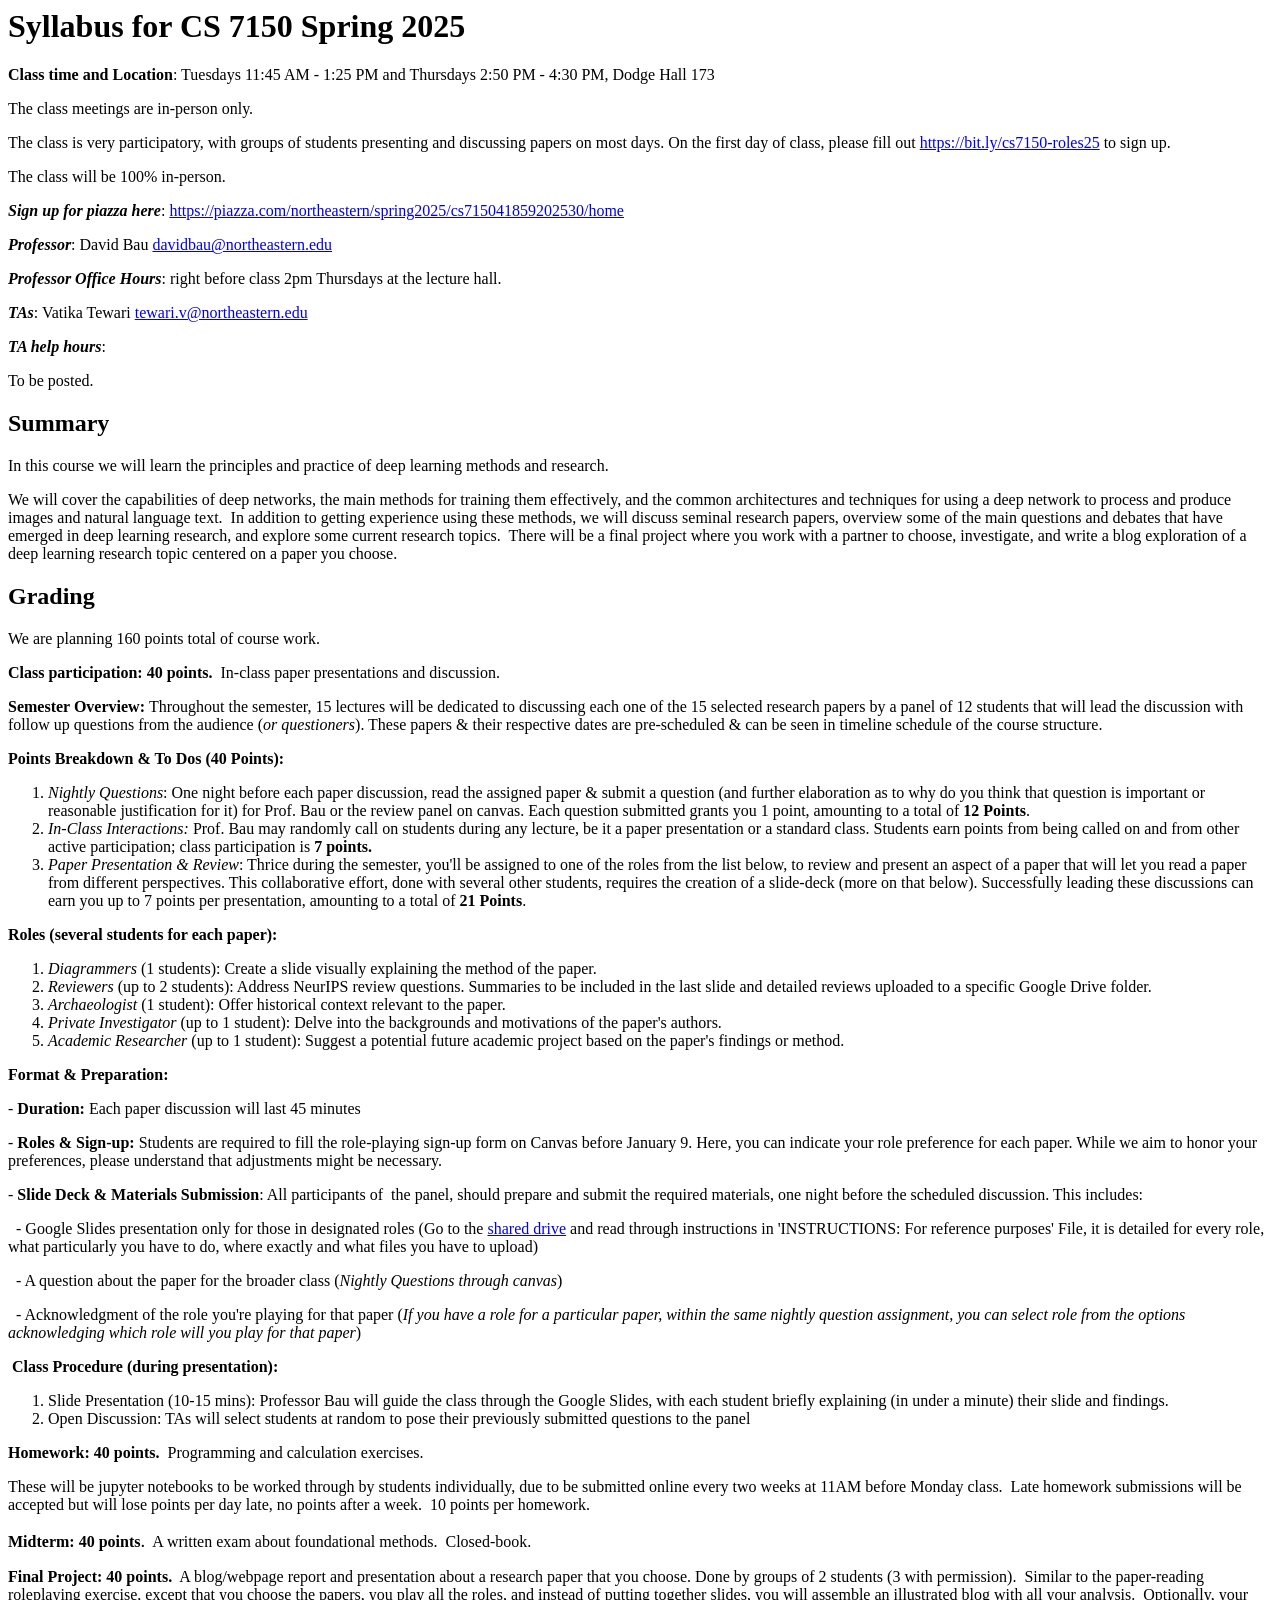
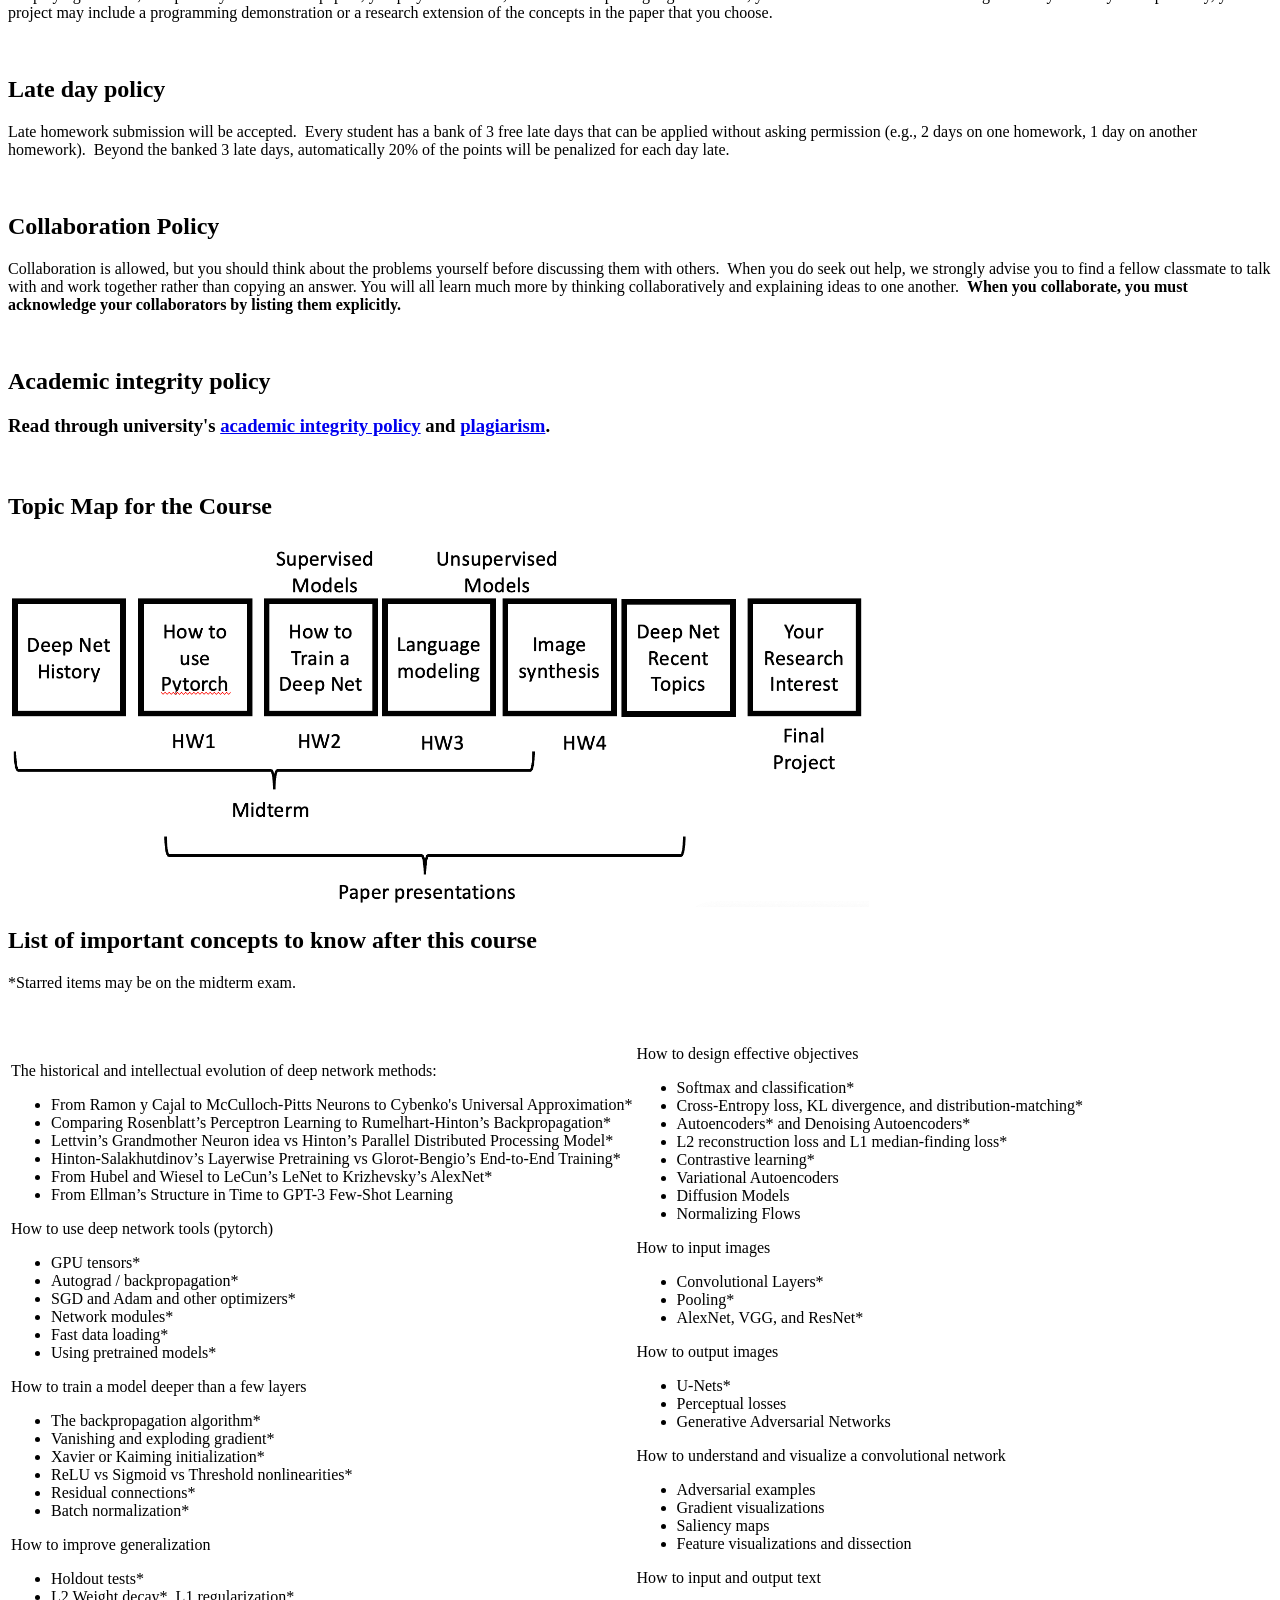
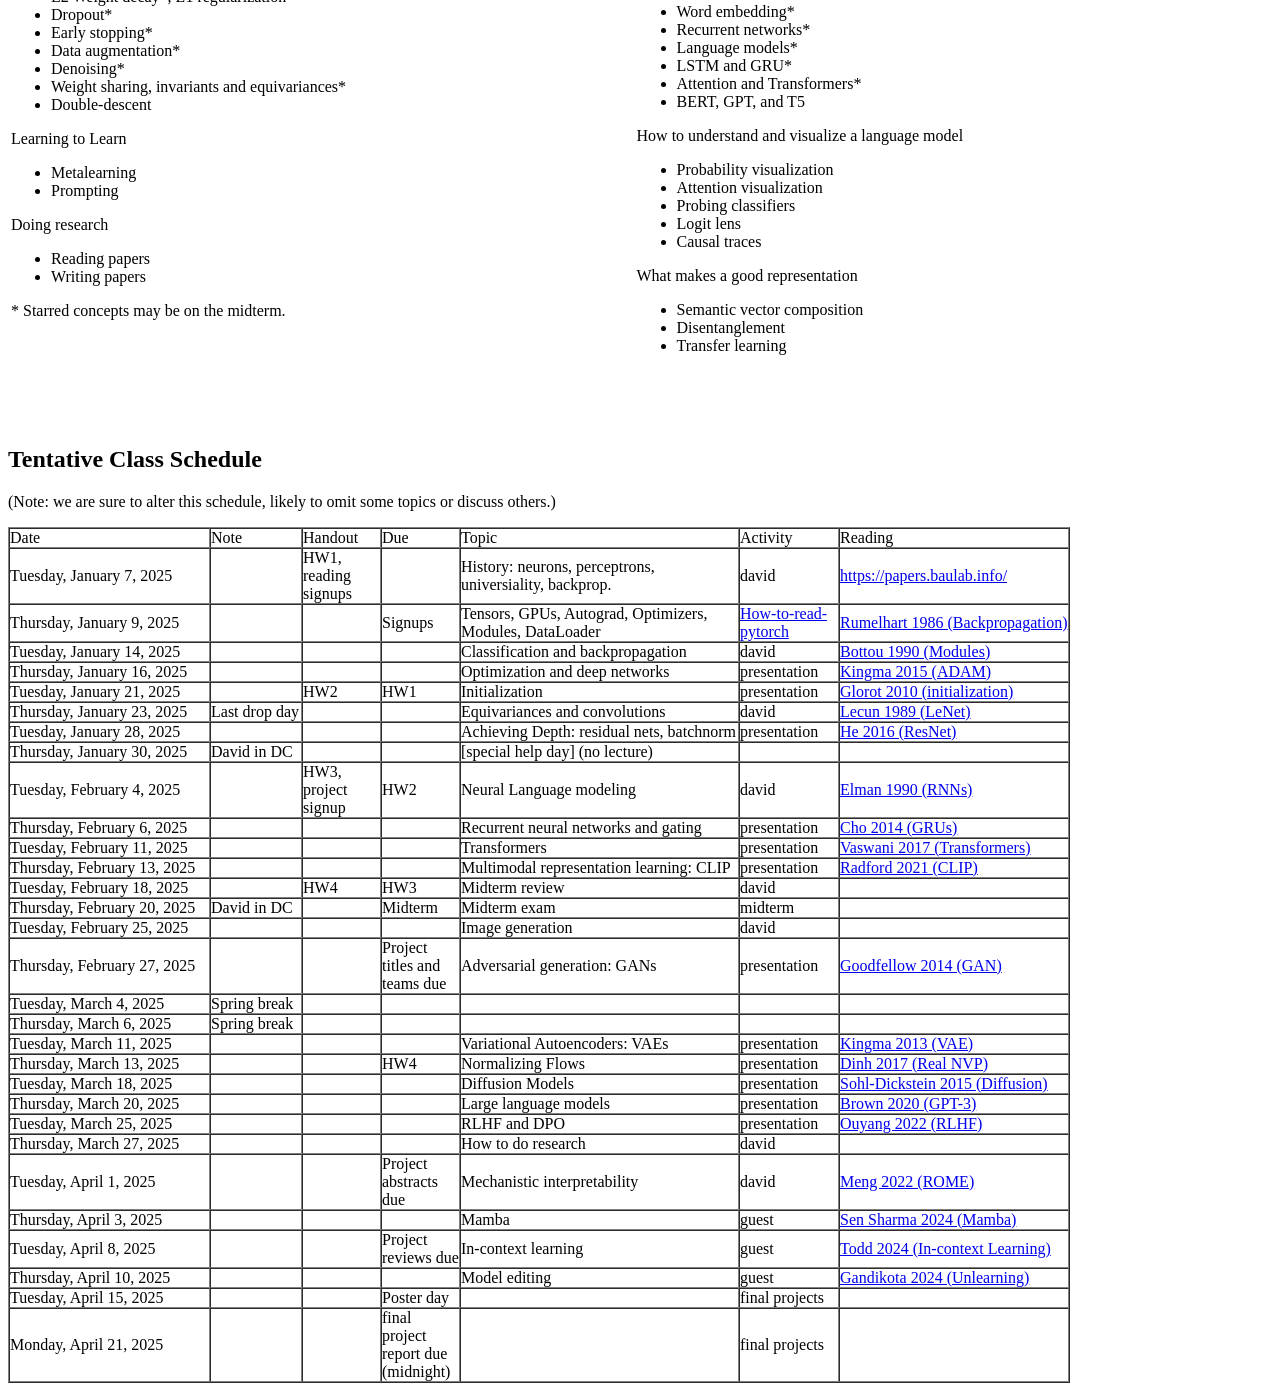
==== public/2025-Spring/index.html @ 6afc73cb "Import cs7150.baulab.info static site, add Fall 2026" ====
<html>
<body>
<div class="user_content enhanced" data-resource-type="syllabus.body" data-resource-id="213587">
  <h1><span>Syllabus for CS 7150 Spring 2025</span></h1>
  <p><strong>Class time and Location</strong></em><span style="color: var(--ic-brand-font-color-dark); font-family: inherit; font-size: 1rem;">: Tuesdays 11:45 AM - 1:25 PM and Thursdays 2:50 PM - 4:30 PM, Dodge Hall 173</span></p>
<p>The class meetings are in-person only.</p>
<p>The class is very participatory, with groups of students presenting and discussing papers on most days.  On the first day of class, please fill out <a href="https://bit.ly/cs7150-roles25">https://bit.ly/cs7150-roles25</a> to sign up.</p>
<p>The class will be 100% in-person.</p>
<p><em><strong>Sign up for piazza here</strong></em>: <a class="inline_disabled external" href="https://piazza.com/northeastern/spring2025/cs715041859202530/home" target="_blank" rel="noreferrer noopener"><span>https://piazza.com/northeastern/spring2025/cs715041859202530/home</span></span></a></p>
<p><span><em><strong>Professor</strong></em>: David Bau </span><a href="mailto:davidbau@northeastern.edu"><span>davidbau@northeastern.edu</span></a></p>
<p><em><strong>Professor Office Hours</strong></em>: right before class 2pm Thursdays at the lecture hall.</p>
<p><em><strong>TAs</strong></em>: Vatika Tewari <a href="mailto:tewari.v@northeastern.edu" target="_blank">tewari.v@northeastern.edu</a></p>
<p><span><em><strong>TA help hours</strong></em>: </span></p>
<p>To be posted.</p>
<h2><span>Summary</span></h2>
<p><span>In this course we will learn the principles and practice of deep learning methods and research.</span></p>
<p><span>We will cover the capabilities of deep networks, the main methods for training them effectively, and the common architectures and techniques for using a deep network to process and produce images and natural language text.&nbsp; In addition to getting experience using these methods, we will discuss seminal research papers, overview some of the main questions and debates that have emerged in deep learning research, and explore some current research topics.&nbsp; There will be a final project where you work with a partner to choose, investigate, and write a blog exploration of a deep learning research topic centered on a paper you choose.</span></p>
<h2><span>Grading</span></h2>
<p>We are planning 160 points total of course work.</p>
<p><span><strong>Class participation: 40 points.</strong></span>&nbsp; In-class paper presentations and discussion.</p>
<p><strong>Semester Overview: </strong>Throughout the semester, 15 lectures will be dedicated to discussing each one of the 15 selected research papers by a panel of 12 students that will lead the discussion with follow up questions from the audience (<em>or questioners</em>). These papers &amp; their respective dates are pre-scheduled &amp; can be seen in timeline schedule of the course structure.</p>
<p><strong>Points Breakdown &amp; To Dos (40 Points): </strong></p>
<ol>
<li><em>Nightly Questions</em>: One night before each paper discussion, read the assigned paper &amp; submit a question (and further elaboration as to why do you think that question is important or reasonable justification for it) for Prof. Bau or the review panel on canvas. Each question submitted grants you 1 point, amounting to a total of <strong>12 Points</strong>.</li>
<li><em>In-Class Interactions:</em> Prof. Bau may randomly call on students during any lecture, be it a paper presentation or a standard class. Students earn points from being called on and from other active participation; class participation is <strong>7 points.</strong></li>
<li><em>Paper Presentation &amp; Review</em>: Thrice during the semester, you'll be assigned to one of the roles from the list below, to review and present an aspect of a paper that will let you read a paper from different perspectives. This collaborative effort, done with several other students, requires the creation of a slide-deck (more on that below). Successfully leading these discussions can earn you up to 7 points per presentation, amounting to a total of <strong>21 Points</strong>.</li>
</ol>
<p><strong>Roles (several students for each paper):</strong></p>
<ol>
<li><em>Diagrammers</em> (1 students): Create a slide visually explaining the method of the paper.</li>
<li><em>Reviewers</em> (up to 2 students): Address NeurIPS review questions. Summaries to be included in the last slide and detailed reviews uploaded to a specific Google Drive folder.</li>
<li><em>Archaeologist</em> (1 student): Offer historical context relevant to the paper.</li>
<li><em>Private Investigator</em> (up to 1 student): Delve into the backgrounds and motivations of the paper's authors.</li>
<li><em>Academic Researcher</em> (up to 1 student): Suggest a potential future academic project based on the paper's findings or method.</li>
</ol>
<p><strong>Format &amp; Preparation:</strong></p>
<p>- <strong>Duration:</strong> Each paper discussion will last 45 minutes</p>
<p>- <strong>Roles &amp; Sign-up:</strong> Students are required to fill the role-playing sign-up form on Canvas before January 9. Here, you can indicate your role preference for each paper. While we aim to honor your preferences, please understand that adjustments might be necessary.</p>
<p>- <strong>Slide Deck &amp; Materials Submission</strong>: All participants of &nbsp;the panel, should prepare and submit the required materials, one night before the scheduled discussion. This includes:</p>
<p>&nbsp; - Google Slides presentation only for those in designated roles (Go to the <a href="https://drive.google.com/drive/folders/1-uxKyXxG5del8wugpZy5ARAf91ao2eiK?usp=sharing" target="_blank" rel="noreferrer noopener"><span>shared drive</span></span></a> and read through instructions in 'INSTRUCTIONS: For reference purposes' File, it is detailed for every role, what particularly you have to do, where exactly and what files you have to upload)</p>
<p>&nbsp; - A question about the paper for the broader class (<em>Nightly Questions through canvas</em>)</p>
<p>&nbsp; - Acknowledgment of the role you're playing for that paper (<em>If you have a role for a particular paper, within the same nightly question assignment, you can select role from the options acknowledging which role will you play for that paper</em>)</p>
<p><strong>&nbsp;Class Procedure (during presentation):</strong></p>
<ol>
<li>Slide Presentation (10-15 mins): Professor Bau will guide the class through the Google Slides, with each student briefly explaining (in under a minute) their slide and findings.</li>
<li>Open Discussion: TAs will select students at random to pose their previously submitted questions to the panel</li>
</ol>
<p><span><strong>Homework: 40 points.</strong></span><span>&nbsp; Programming and calculation exercises.</span></p>
<p><span>These will be jupyter notebooks to be worked through by students individually, due to be submitted online every two weeks at 11AM before Monday class.&nbsp; Late homework submissions will be accepted but will lose points per day late, no points after a week.&nbsp; 10 points per homework.</span></p>
<p><span><strong>Midterm: 40 points</strong></span><span><span style="font-size: 14pt;">.</span>&nbsp; A written exam about foundational methods.&nbsp; Closed-book.</span></p>
<p><span><strong>Final Project: 40 points.</strong></span><span>&nbsp; A blog/webpage report and presentation about a research paper that you choose. Done by groups of 2 students (3 with permission).&nbsp; Similar to the paper-reading roleplaying exercise, except that you choose the papers, you play all the roles, and instead of putting together slides, you will assemble an illustrated blog with all your analysis.&nbsp; Optionally, your project may include a programming demonstration or a research extension of the concepts in the paper that you choose.</span></p>
<p>&nbsp;</p>
<h2><span>Late day policy</span></h2>
<p><span>Late homework submission will be accepted.&nbsp; Every student has a bank of 3 free late days that can be applied without asking permission (e.g., 2 days on one homework, 1 day on another homework).&nbsp; Beyond the banked 3 late days, automatically 20% of the points will be penalized for each day late.</span></p>
<p>&nbsp;</p>
<h2><span>Collaboration Policy</span></h2>
<p><span>Collaboration is allowed</span><span>, </span><span>but you should think about the problems yourself before discussing them with others.&nbsp; </span><span>When you do seek out help, we strongly advise you to find a fellow classmate to talk with and work together rather than copying an answer. You will all learn much more by thinking collaboratively and explaining ideas to one another.&nbsp; </span><strong>When you collaborate, you must acknowledge your collaborators by listing them explicitly.</strong></p>
<p>&nbsp;</p>
<h2><span>Academic integrity policy</span></h2>
<h3><span>Read through university's <a href="https://osccr.sites.northeastern.edu/academic-integrity-policy/" target="_blank" rel="noreferrer noopener"><span>academic integrity policy</span></span></a>&nbsp;and&nbsp;<a href="http://www.plagiarism.org/" target="_blank" rel="noreferrer noopener"><span>plagiarism</span></span></a>.&nbsp;</span></h3>
<p>&nbsp;</p>
<h2><span>Topic Map for the Course</span></h2>
<p><span><img src="cs7150-2025-topicmap.png" width="861" height="367"><br></span></p>
<h2><span>List of important concepts to know after this course</span></h2>
<p><span>*Starred items may be on the midterm exam.</span></p>
<p>&nbsp;</p>
<table>
<tbody>
<tr>
<td>
<p><span>The historical and intellectual evolution of deep network methods:</span></p>
<ul>
<li aria-level="1"><span>From Ramon y Cajal to McCulloch-Pitts Neurons to Cybenko's Universal Approximation*</span></li>
<li aria-level="1"><span>Comparing Rosenblatt’s Perceptron Learning to</span>&nbsp;Rumelhart-Hinton’s Backpropagation*</li>
<li aria-level="1"><span>Lettvin’s Grandmother Neuron idea vs Hinton’s Parallel Distributed Processing Model*</span></li>
<li aria-level="1"><span>Hinton-Salakhutdinov’s Layerwise Pretraining vs Glorot-Bengio’s End-to-End Training*</span></li>
<li aria-level="1"><span>From Hubel and Wiesel to LeCun’s LeNet to Krizhevsky’s AlexNet*</span></li>
<li aria-level="1"><span>From Ellman’s Structure in Time to GPT-3 Few-Shot Learning</span></li>
</ul>
<p><span>How to use deep network tools (pytorch)</span></p>
<ul>
<li aria-level="1"><span>GPU tensors*</span></li>
<li aria-level="1"><span>Autograd / backpropagation*</span></li>
<li aria-level="1"><span>SGD and Adam and other optimizers*</span></li>
<li aria-level="1"><span>Network modules*</span></li>
<li aria-level="1"><span>Fast data loading*</span></li>
<li aria-level="1"><span>Using pretrained models*</span></li>
</ul>
<p><span>How to train a model deeper than a few layers</span></p>
<ul>
<li aria-level="1"><span>The backpropagation algorithm*</span></li>
<li aria-level="1"><span>Vanishing and exploding gradient*</span></li>
<li aria-level="1"><span>Xavier or Kaiming initialization*</span></li>
<li aria-level="1"><span>ReLU vs Sigmoid vs Threshold nonlinearities*</span></li>
<li aria-level="1"><span>Residual connections*</span></li>
<li aria-level="1"><span>Batch normalization*</span></li>
</ul>
<p><span>How to improve generalization</span></p>
<ul>
<li aria-level="1"><span>Holdout tests*</span></li>
<li aria-level="1"><span>L2 Weight decay*, L1 regularization*</span></li>
<li aria-level="1"><span>Dropout*</span></li>
<li aria-level="1"><span>Early stopping*</span></li>
<li aria-level="1"><span>Data augmentation*</span></li>
<li aria-level="1"><span>Denoising*</span></li>
<li aria-level="1"><span>Weight sharing, invariants and equivariances*</span></li>
<li aria-level="1"><span>Double-descent</span></li>
</ul>
<p><span>Learning to Learn</span></p>
<ul>
<li aria-level="1"><span>Metalearning</span></li>
<li aria-level="1"><span>Prompting</span></li>
</ul>
<p>Doing research</p>
<ul>
<li aria-level="1"><span>Reading papers</span></li>
<li aria-level="1"><span>Writing papers</span></li>
</ul>
<p>* Starred concepts may be on the midterm.</p>
<p>&nbsp;</p>
</td>
<td>
<p><span>How to design effective objectives</span></p>
<ul>
<li aria-level="1"><span>Softmax and classification*</span></li>
<li aria-level="1"><span>Cross-Entropy loss, KL divergence, and distribution-matching*</span></li>
<li aria-level="1"><span>Autoencoders* and Denoising Autoencoders*</span></li>
<li aria-level="1"><span>L2 reconstruction loss and L1 median-finding loss*</span></li>
<li aria-level="1"><span>Contrastive learning*</span></li>
<li aria-level="1"><span>Variational Autoencoders</span></li>
<li aria-level="1"><span>Diffusion Models</span></li>
<li aria-level="1"><span>Normalizing Flows</span></li>
</ul>
<p><span>How to input images</span></p>
<ul>
<li aria-level="1"><span>Convolutional Layers*</span></li>
<li aria-level="1"><span>Pooling*</span></li>
<li aria-level="1"><span>AlexNet, VGG, and ResNet*</span></li>
</ul>
<p><span>How to output images</span></p>
<ul>
<li aria-level="1"><span>U-Nets*</span></li>
<li aria-level="1"><span>Perceptual losses</span></li>
<li aria-level="1"><span>Generative Adversarial Networks</span></li>
</ul>
<p><span>How to understand and visualize a convolutional network</span></p>
<ul>
<li aria-level="1"><span>Adversarial examples</span></li>
<li aria-level="1"><span>Gradient visualizations</span></li>
<li aria-level="1"><span>Saliency maps</span></li>
<li aria-level="1"><span>Feature visualizations and dissection</span></li>
</ul>
<p><span>How to input and output text</span></p>
<ul>
<li aria-level="1"><span>Word embedding*</span></li>
<li aria-level="1"><span>Recurrent networks*</span></li>
<li aria-level="1"><span>Language models*</span></li>
<li aria-level="1"><span>LSTM and GRU*</span></li>
<li aria-level="1"><span>Attention and Transformers*</span></li>
<li aria-level="1"><span>BERT, GPT, and T5</span></li>
</ul>
<p><span>How to understand and visualize a language model</span></p>
<ul>
<li aria-level="1"><span>Probability visualization</span></li>
<li aria-level="1"><span>Attention visualization</span></li>
<li aria-level="1"><span>Probing classifiers</span></li>
<li aria-level="1"><span>Logit lens</span></li>
<li aria-level="1"><span>Causal traces</span></li>
</ul>
<p><span>What makes a good representation</span></p>
<ul>
<li aria-level="1"><span>Semantic vector composition</span></li>
<li aria-level="1"><span>Disentanglement</span></li>
<li aria-level="1"><span>Transfer learning</span></li>
</ul>
</td>
</tr>
</tbody>
</table>
<p><br><br></p>
<h2><span>Tentative Class Schedule<br></span></h2>
<p><span>(Note: we are sure to alter this schedule, likely to omit some topics or discuss others.)</span></p>
<table dir="ltr" border="1" cellspacing="0" cellpadding="0" data-sheets-root="1" data-sheets-baot="1"><colgroup><col width="201"><col width="92"><col width="79"><col width="79"><col width="279"><col width="100"><col width="230"></colgroup>
<tbody>
<tr>
<td>Date</td>
<td>Note</td>
<td>Handout</td>
<td>Due</td>
<td>Topic</td>
<td>Activity</td>
<td>Reading</td>
</tr>
<tr>
<td>Tuesday, January 7, 2025</td>
<td></td>
<td>
<div>
<div>HW1, reading signups</div>
</div>
</td>
<td></td>
<td>History: neurons, perceptrons, universiality, backprop.</td>
<td>david</td>
<td><a href="https://papers.baulab.info/" target="_blank" rel="noreferrer noopener"><span>https://papers.baulab.info/</span></span></a></td>
</tr>
<tr>
<td>Thursday, January 9, 2025</td>
<td></td>
<td></td>
<td>Signups</td>
<td>Tensors, GPUs, Autograd, Optimizers, Modules, DataLoader</td>
<td><a href="https://github.com/davidbau/how-to-read-pytorch" target="_blank" rel="noreferrer noopener"><span>How-to-read-pytorch</span></span></a></td>
<td><a href="https://papers.baulab.info/papers/Rumelhart-1986.pdf" target="_blank" rel="noreferrer noopener"><span>Rumelhart 1986 (Backpropagation)</span></span></a></td>
</tr>
<tr>
<td>Tuesday, January 14, 2025</td>
<td></td>
<td></td>
<td></td>
<td>Classification and backpropagation</td>
<td>david</td>
<td><a href="https://papers.baulab.info/papers/Bottou-1990.pdf" target="_blank" rel="noreferrer noopener"><span>Bottou 1990 (Modules)</span></span></a></td>
</tr>
<tr>
<td>Thursday, January 16, 2025</td>
<td></td>
<td></td>
<td></td>
<td>Optimization and deep networks</td>
<td>presentation</td>
<td><a href="https://papers.baulab.info/papers/Kingma-2015.pdf" target="_blank" rel="noreferrer noopener"><span>Kingma 2015 (ADAM)</span></span></a></td>
</tr>
<tr>
<td>Tuesday, January 21, 2025</td>
<td></td>
<td>HW2</td>
<td>HW1</td>
<td>Initialization</td>
<td>presentation</td>
<td><a href="https://papers.baulab.info/papers/Glorot-2010.pdf" target="_blank" rel="noreferrer noopener"><span>Glorot 2010 (initialization)</span></span></a></td>
</tr>
<tr>
<td>Thursday, January 23, 2025</td>
<td>Last drop day</td>
<td></td>
<td></td>
<td>Equivariances and convolutions</td>
<td>david</td>
<td><a href="https://papers.baulab.info/papers/LeCun-1989.pdf" target="_blank" rel="noreferrer noopener"><span>Lecun 1989 (LeNet)</span></span></a></td>
</tr>
<tr>
<td>Tuesday, January 28, 2025</td>
<td></td>
<td></td>
<td></td>
<td>Achieving Depth: residual nets, batchnorm</td>
<td>presentation</td>
<td><a href="https://papers.baulab.info/papers/He-2015.pdf" target="_blank" rel="noreferrer noopener"><span>He 2016 (ResNet)</span></span></a></td>
</tr>
<tr>
<td>Thursday, January 30, 2025</td>
<td>David in DC</td>
<td></td>
<td></td>
<td>[special help day] (no lecture)</td>
<td></td>
<td></td>
</tr>
<tr>
<td>Tuesday, February 4, 2025</td>
<td></td>
<td>HW3, project signup</td>
<td>HW2</td>
<td>Neural Language modeling</td>
<td>david</td>
<td><a href="https://papers.baulab.info/papers/Elman-1990.pdf" target="_blank" rel="noreferrer noopener"><span>Elman 1990 (RNNs)</span></span></a></td>
</tr>
<tr>
<td>Thursday, February 6, 2025</td>
<td></td>
<td></td>
<td></td>
<td>Recurrent neural networks and gating</td>
<td>presentation</td>
<td><a href="https://papers.baulab.info/papers/also/Cho-2014.pdf" target="_blank" rel="noreferrer noopener"><span>Cho 2014 (GRUs)</span></span></a></td>
</tr>
<tr>
<td>Tuesday, February 11, 2025</td>
<td></td>
<td></td>
<td></td>
<td>Transformers</td>
<td>presentation</td>
<td><a href="https://papers.baulab.info/papers/Vaswani-2017.pdf" target="_blank" rel="noreferrer noopener"><span>Vaswani 2017 (Transformers)</span></span></a></td>
</tr>
<tr>
<td>Thursday, February 13, 2025</td>
<td></td>
<td></td>
<td></td>
<td>Multimodal representation learning: CLIP</td>
<td>presentation</td>
<td><a href="https://papers.baulab.info/papers/Radford-2021.pdf" target="_blank" rel="noreferrer noopener"><span>Radford 2021 (CLIP)</span></span></a></td>
</tr>
<tr>
<td>Tuesday, February 18, 2025</td>
<td></td>
<td>HW4</td>
<td>HW3</td>
<td>Midterm review</td>
<td>david</td>
<td></td>
</tr>
<tr>
<td>Thursday, February 20, 2025</td>
<td>David in DC</td>
<td></td>
<td>Midterm</td>
<td>Midterm exam</td>
<td>midterm</td>
<td></td>
</tr>
<tr>
<td>Tuesday, February 25, 2025</td>
<td></td>
<td></td>
<td></td>
<td>Image generation</td>
<td>david</td>
<td></td>
</tr>
<tr>
<td>Thursday, February 27, 2025</td>
<td></td>
<td></td>
<td>Project titles and teams due</td>
<td>Adversarial generation: GANs</td>
<td>presentation</td>
<td><a href="https://papers.baulab.info/papers/Goodfellow-2014.pdf" target="_blank" rel="noreferrer noopener"><span>Goodfellow 2014 (GAN)</span></span></a></td>
</tr>
<tr>
<td>Tuesday, March 4, 2025</td>
<td>Spring break</td>
<td></td>
<td></td>
<td></td>
<td></td>
<td></td>
</tr>
<tr>
<td>Thursday, March 6, 2025</td>
<td>Spring break</td>
<td></td>
<td></td>
<td></td>
<td></td>
<td></td>
</tr>
<tr>
<td>Tuesday, March 11, 2025</td>
<td></td>
<td></td>
<td></td>
<td>Variational Autoencoders: VAEs</td>
<td>presentation</td>
<td><a href="https://papers.baulab.info/papers/Kingma-2013.pdf" target="_blank" rel="noreferrer noopener"><span>Kingma 2013 (VAE)</span></span></a></td>
</tr>
<tr>
<td>Thursday, March 13, 2025</td>
<td></td>
<td></td>
<td>HW4</td>
<td>Normalizing Flows</td>
<td>presentation</td>
<td><a href="https://papers.baulab.info/papers/also/Dinh-2017.pdf" target="_blank" rel="noreferrer noopener"><span>Dinh 2017 (Real NVP)</span></span></a></td>
</tr>
<tr>
<td>Tuesday, March 18, 2025</td>
<td></td>
<td></td>
<td></td>
<td>Diffusion Models</td>
<td>presentation</td>
<td><a href="https://papers.baulab.info/papers/Sohl-Dickstein-2015.pdf" target="_blank" rel="noreferrer noopener"><span>Sohl-Dickstein 2015 (Diffusion)</span></span></a></td>
</tr>
<tr>
<td>Thursday, March 20, 2025</td>
<td></td>
<td></td>
<td></td>
<td>Large language models</td>
<td>presentation</td>
<td><a href="https://papers.baulab.info/papers/also/Brown-2020.pdf" target="_blank" rel="noreferrer noopener"><span>Brown 2020 (GPT-3)</span></span></a></td>
</tr>
<tr>
<td>Tuesday, March 25, 2025</td>
<td></td>
<td></td>
<td></td>
<td>RLHF and DPO</td>
<td>presentation</td>
<td><a href="https://papers.baulab.info/papers/Ouyang-2022.pdf" target="_blank" rel="noreferrer noopener"><span>Ouyang 2022 (RLHF)</span></span></a></td>
</tr>
<tr>
<td>Thursday, March 27, 2025</td>
<td></td>
<td></td>
<td></td>
<td>How to do research</td>
<td>david</td>
<td></td>
</tr>
<tr>
<td>Tuesday, April 1, 2025</td>
<td></td>
<td></td>
<td>Project abstracts due</td>
<td>Mechanistic interpretability</td>
<td>david</td>
<td><a href="https://papers.baulab.info/papers/Meng-2022.pdf" target="_blank" rel="noreferrer noopener"><span>Meng 2022 (ROME)</span></span></a></td>
</tr>
<tr>
<td>Thursday, April 3, 2025</td>
<td></td>
<td></td>
<td></td>
<td>Mamba</td>
<td>guest</td>
<td><a href="https://romba.baulab.info/" target="_blank" rel="noreferrer noopener"><span>Sen Sharma 2024 (Mamba)</span></span></a></td>
</tr>
<tr>
<td>Tuesday, April 8, 2025</td>
<td></td>
<td></td>
<td>Project reviews due</td>
<td>In-context learning</td>
<td>guest</td>
<td><a href="https://functions.baulab.info/" target="_blank" rel="noreferrer noopener"><span>Todd 2024 (In-context Learning)</span></span></a></td>
</tr>
<tr>
<td>Thursday, April 10, 2025</td>
<td></td>
<td></td>
<td></td>
<td>Model editing</td>
<td>guest</td>
<td><a href="https://erasing.baulab.info/" target="_blank" rel="noreferrer noopener"><span>Gandikota 2024 (Unlearning)</span></span></a></td>
</tr>
<tr>
<td>Tuesday, April 15, 2025</td>
<td></td>
<td></td>
<td>Poster day</td>
<td></td>
<td>final projects</td>
<td></td>
</tr>
<tr>
<td>Monday, April 21, 2025</td>
<td></td>
<td></td>
<td>final project report due (midnight)</td>
<td></td>
<td>final projects</td>
<td></td>
</tr>
</tbody>
</table>
</div>
</div>
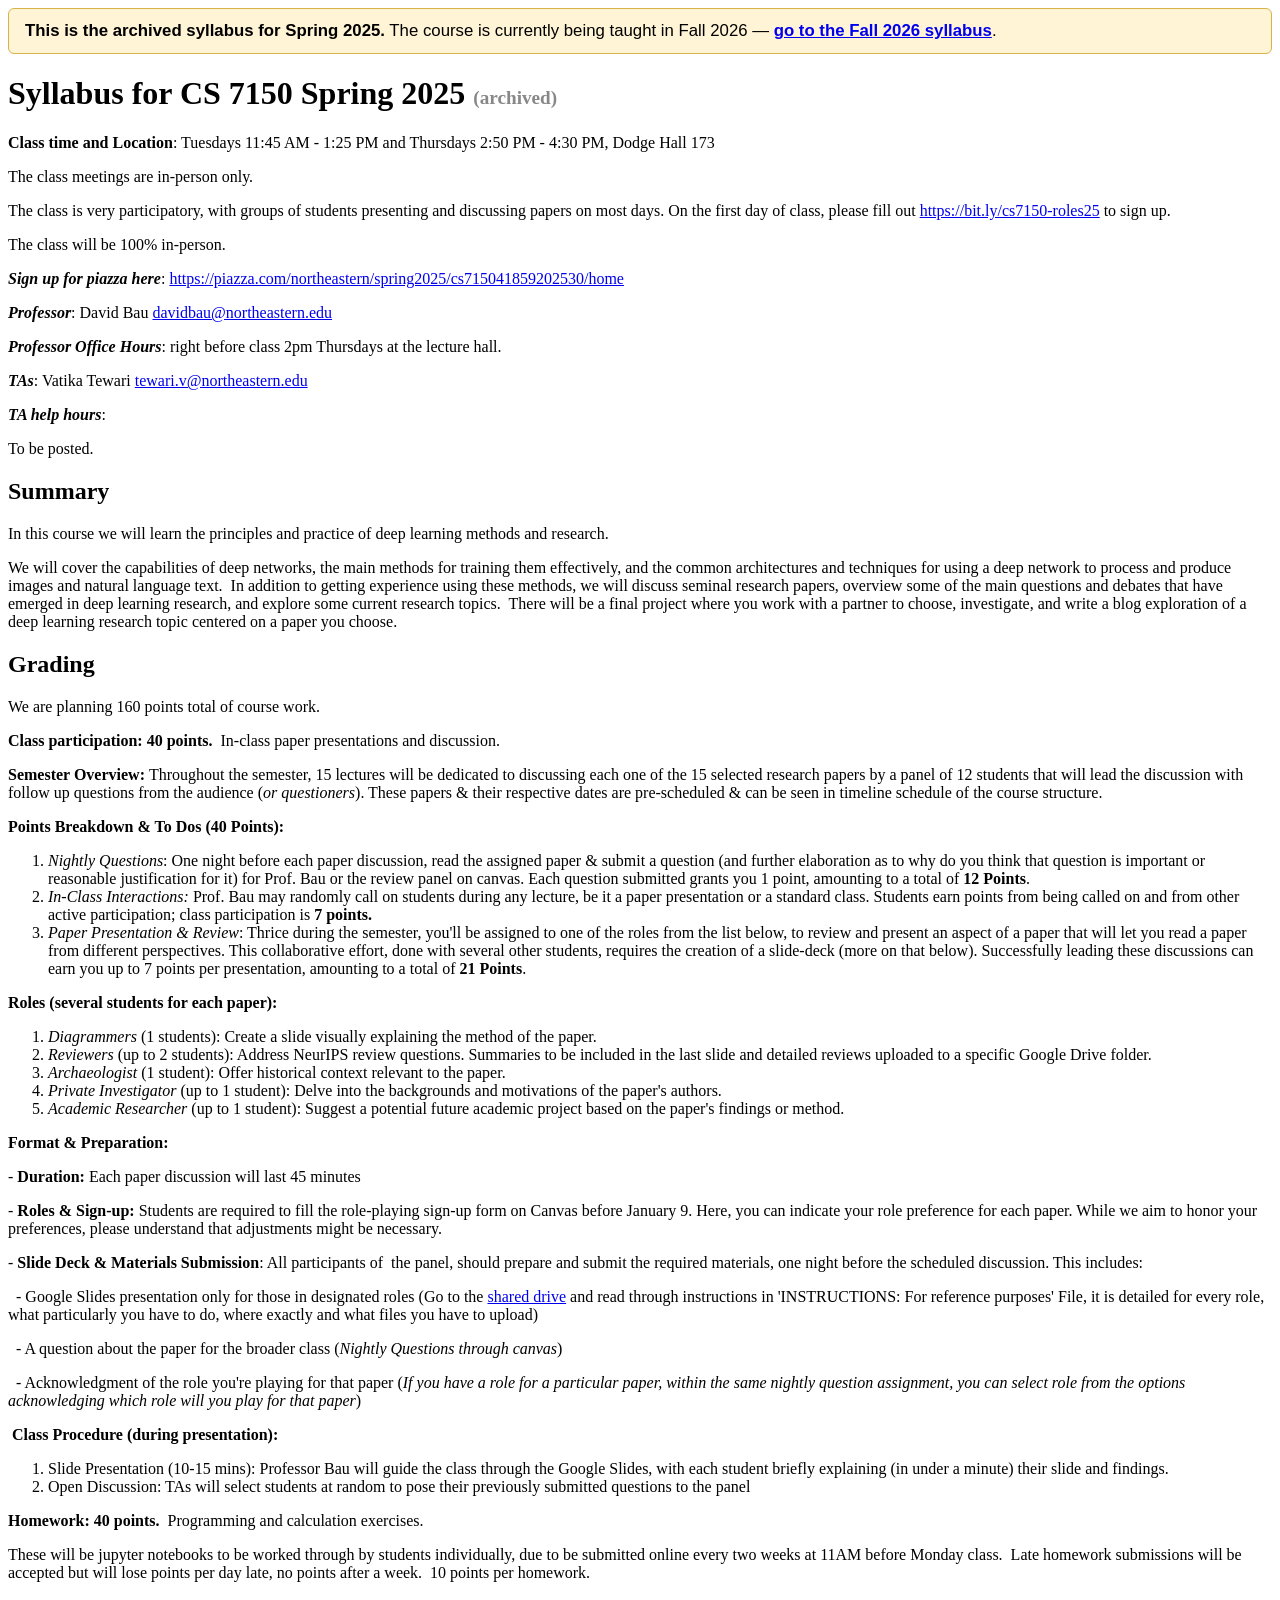
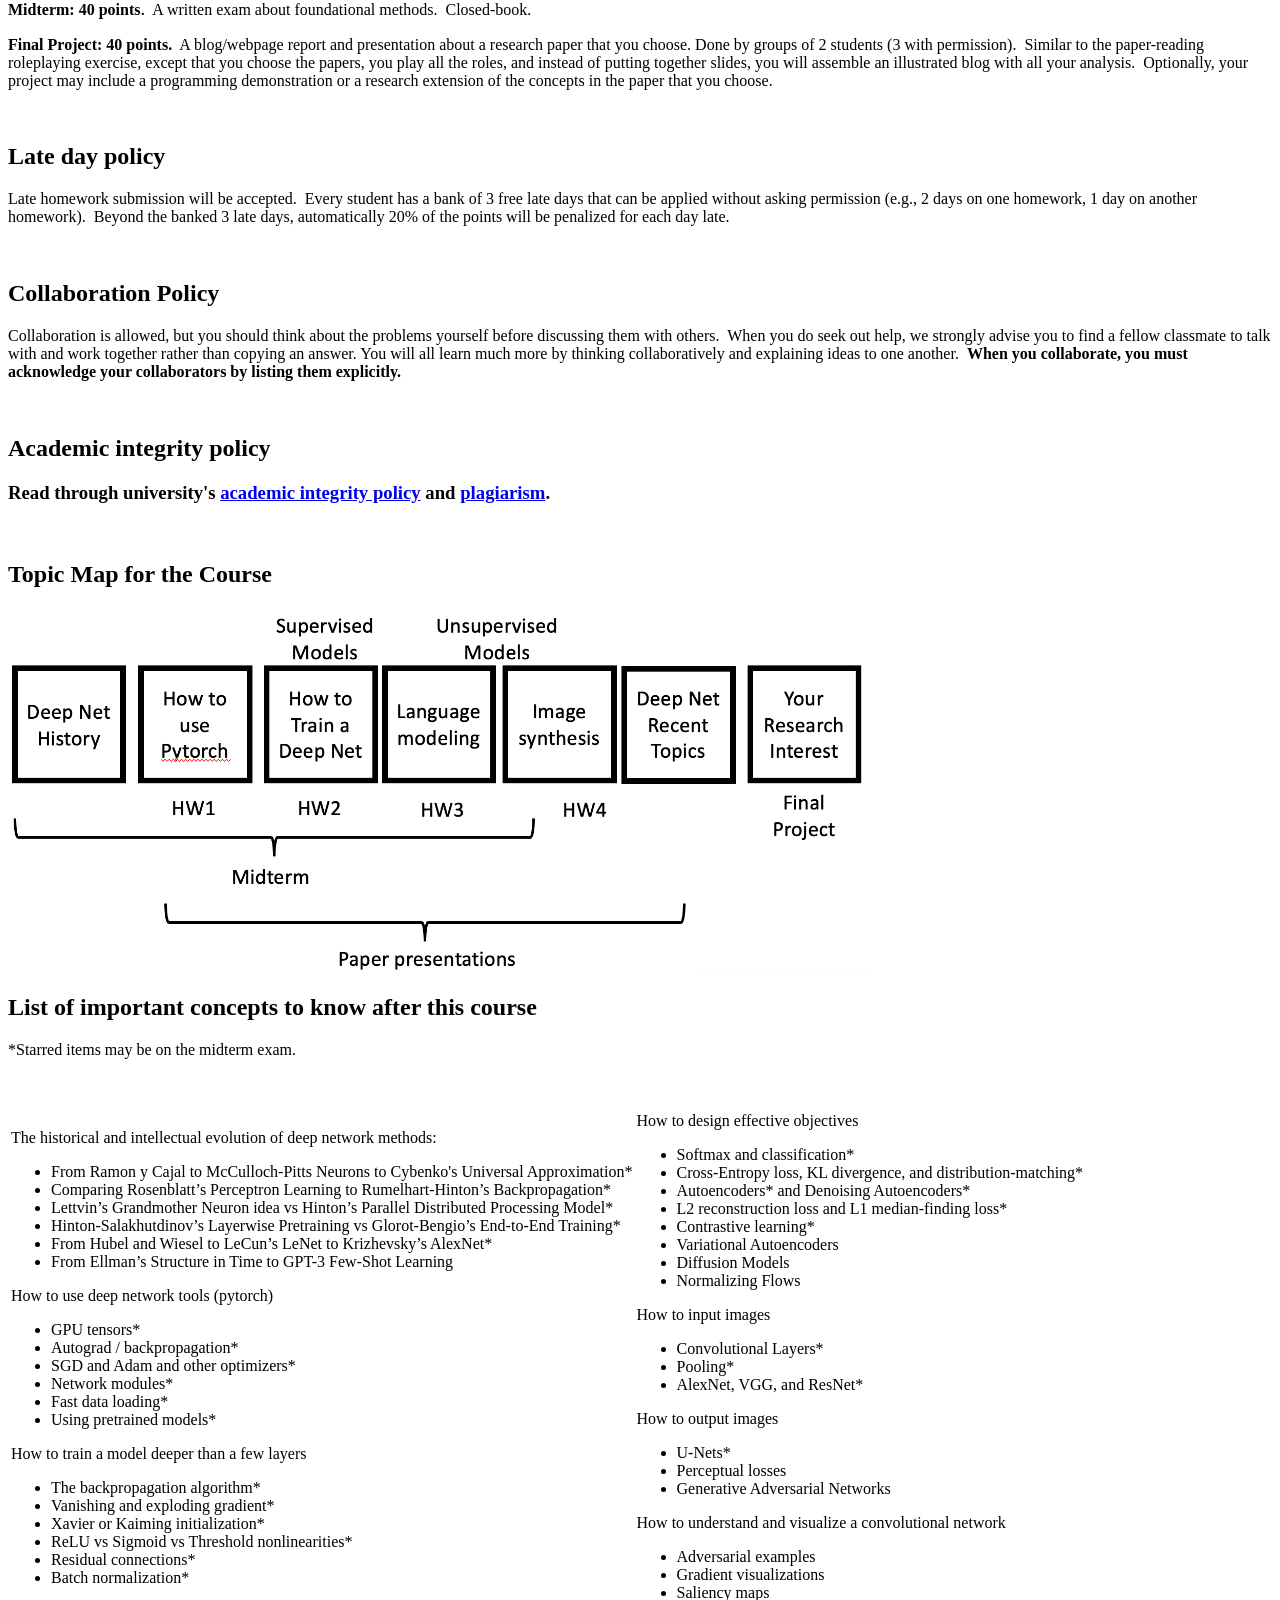
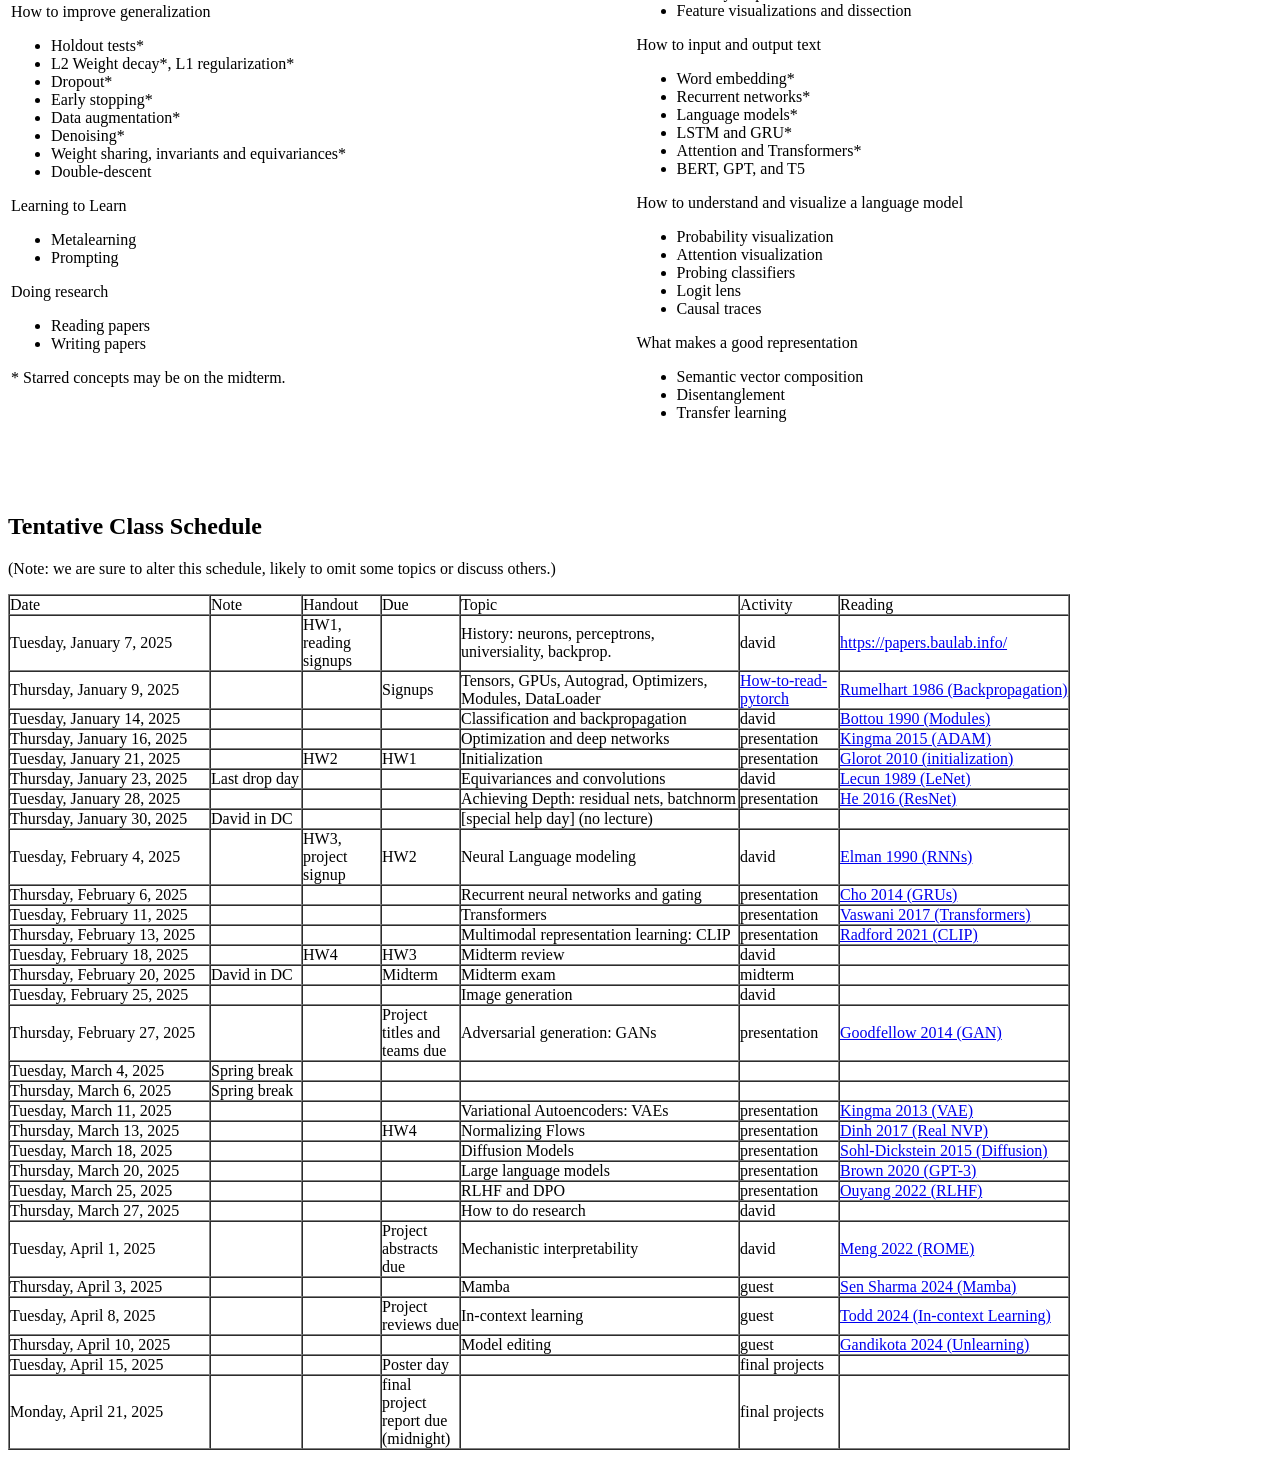
==== commit ed8c5140: "Banner on the Spring 2025 page pointing to the current semester Browsers with the old URL in their h" ====
--- a/public/2025-Spring/index.html
+++ b/public/2025-Spring/index.html
@@ -1,7 +1,12 @@
 <html>
 <body>
+<div style="font-family:sans-serif;background:#fff4d6;border:1px solid #d8b34a;border-radius:6px;padding:12px 16px;margin:0 0 20px 0;font-size:1.05rem">
+<strong>This is the archived syllabus for Spring 2025.</strong>
+The course is currently being taught in Fall 2026 &mdash;
+<a href="/2026-Fall/" style="font-weight:bold">go to the Fall 2026 syllabus</a>.
+</div>
 <div class="user_content enhanced" data-resource-type="syllabus.body" data-resource-id="213587">
-  <h1><span>Syllabus for CS 7150 Spring 2025</span></h1>
+  <h1><span>Syllabus for CS 7150 Spring 2025</span> <span style="font-size:60%;color:#888">(archived)</span></h1>
   <p><strong>Class time and Location</strong></em><span style="color: var(--ic-brand-font-color-dark); font-family: inherit; font-size: 1rem;">: Tuesdays 11:45 AM - 1:25 PM and Thursdays 2:50 PM - 4:30 PM, Dodge Hall 173</span></p>
 <p>The class meetings are in-person only.</p>
 <p>The class is very participatory, with groups of students presenting and discussing papers on most days.  On the first day of class, please fill out <a href="https://bit.ly/cs7150-roles25">https://bit.ly/cs7150-roles25</a> to sign up.</p>
